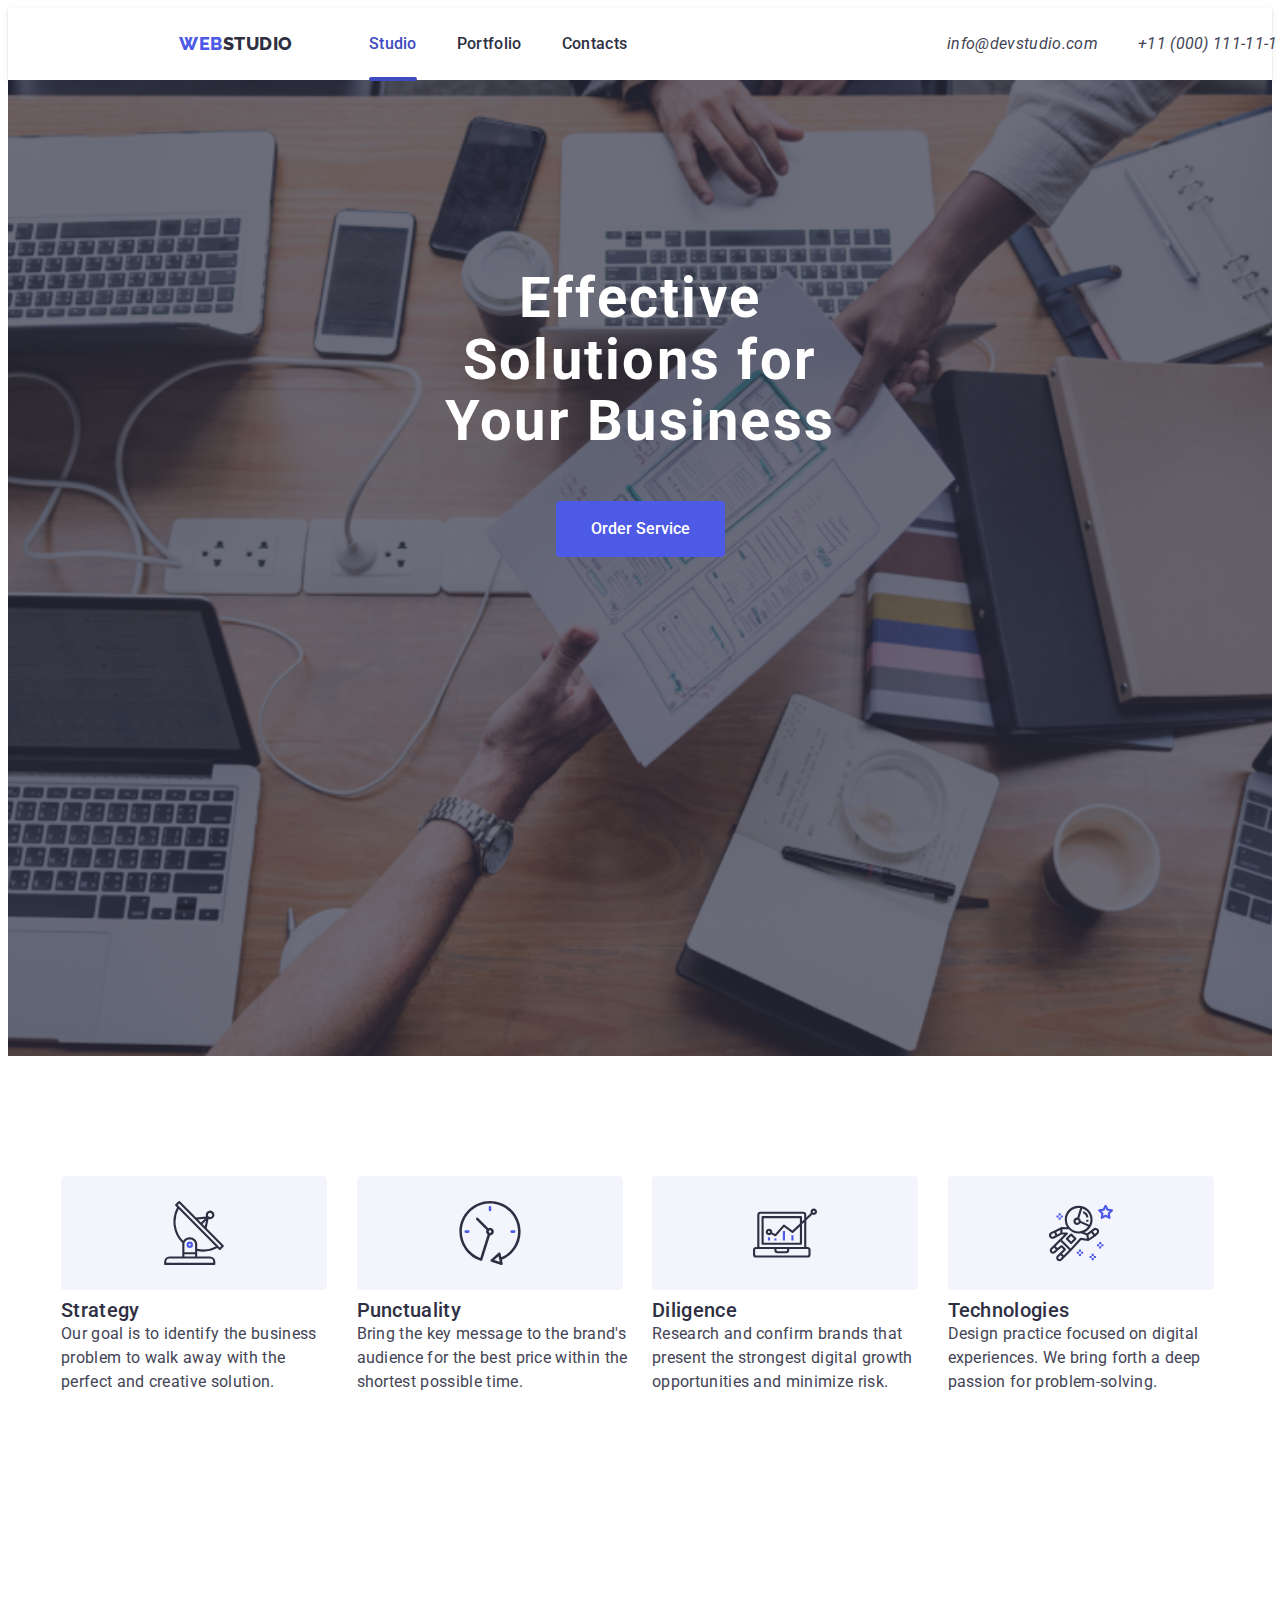
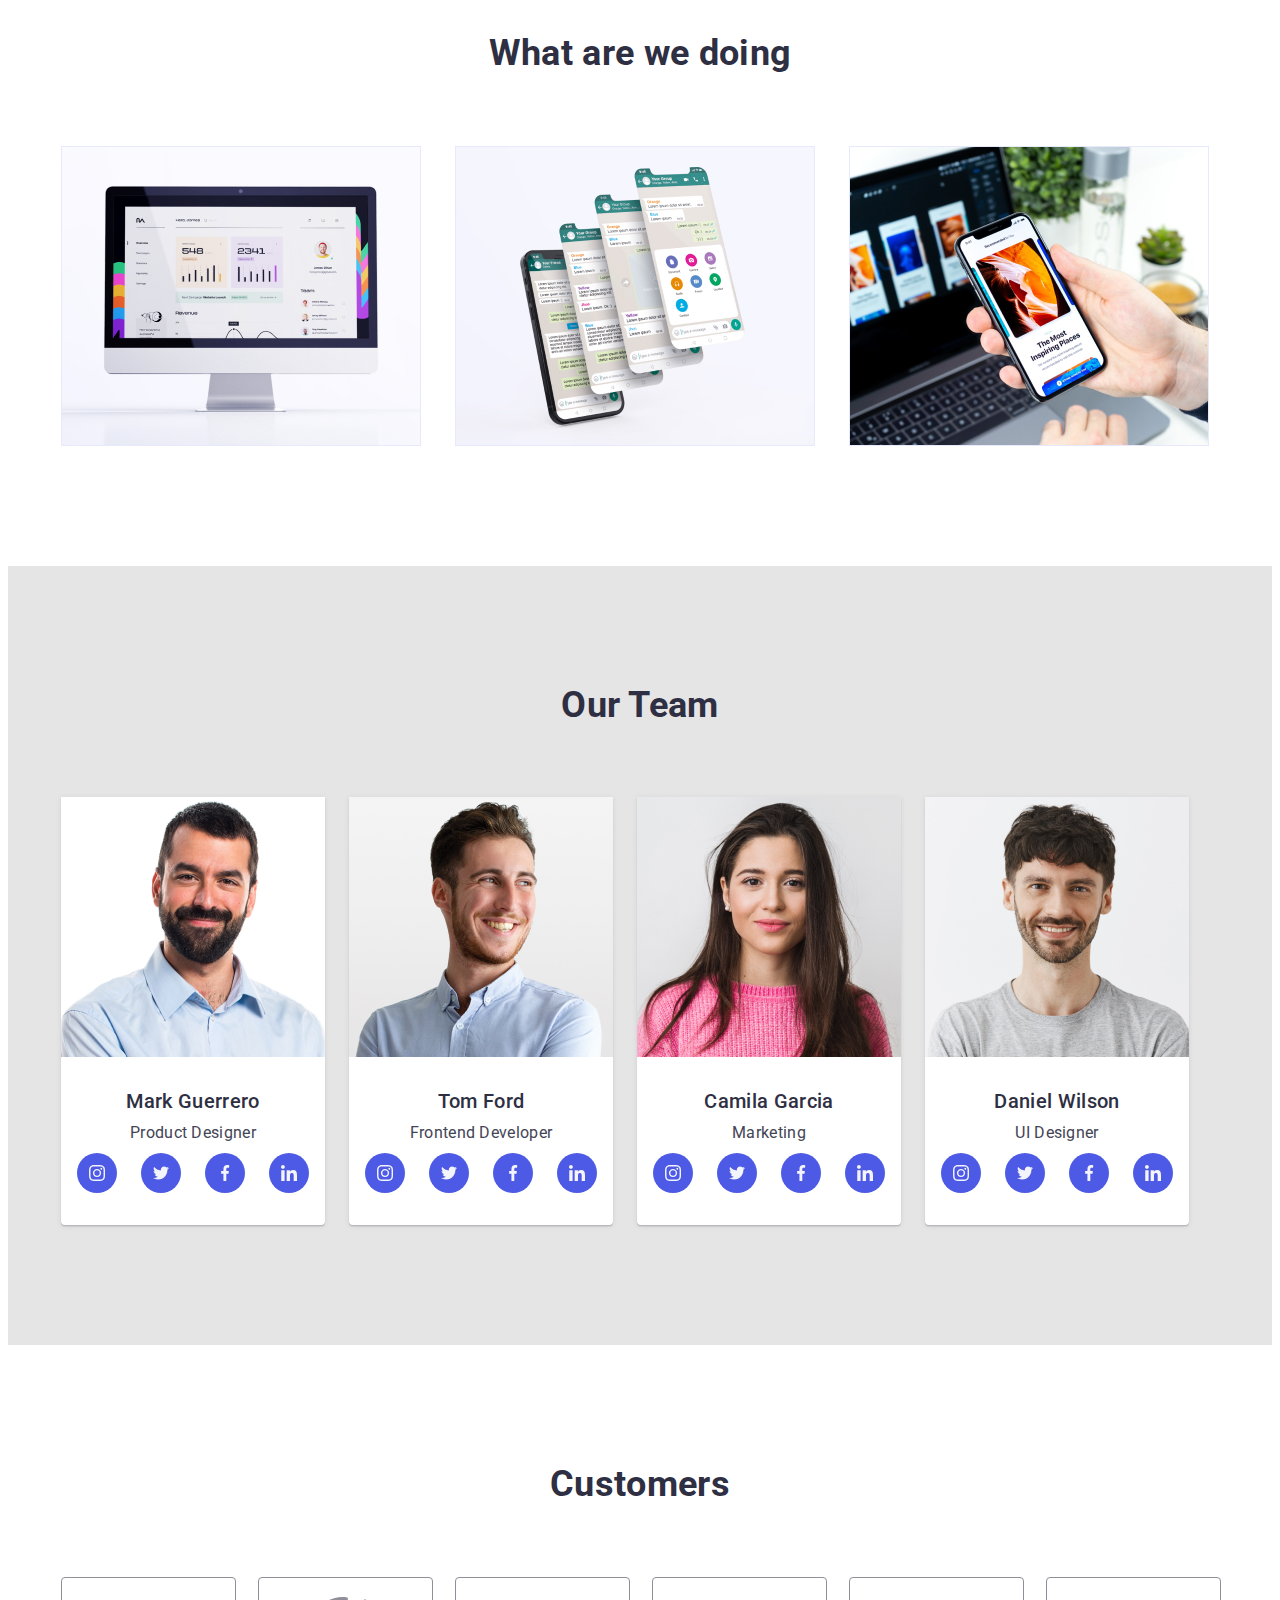
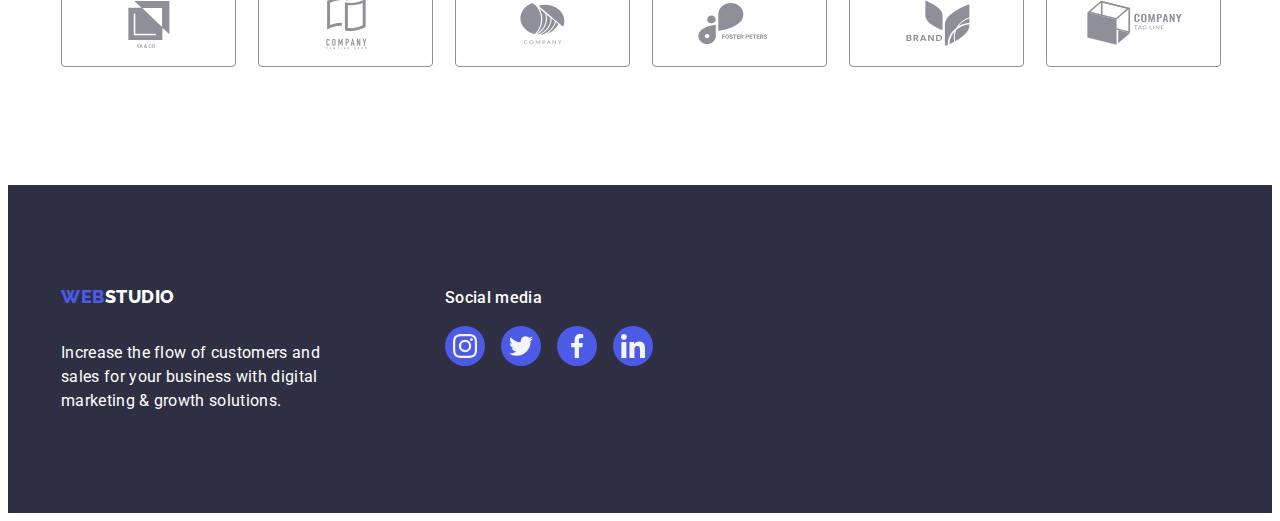
==== index.html @ f2cebaab "Add files via upload" ====
<!DOCTYPE html>
<html lang="en">
<head>
    <meta charset="UTF-8" />
    <meta http-equiv="X-UA-Compatible" content="IE=edge" />
    <meta name="viewport" content="width=device-width, initial-scale=1.0" />
    <link rel="preconnect" href="https://fonts.googleapis.com" />
    <link rel="preconnect" href="https://fonts.gstatic.com" crossorigin />
    <link
    href="https://fonts.googleapis.com/css2?family=Raleway:wght@800&family=Roboto:wght@400;500;700&display=swap"
    rel="stylesheet"/>
    <title>WebStudio</title>
    <link 
    rel="stylesheet" 
    href="https://cdnjs.cloudflare.com/ajax/libs/modern-normalize/2.0.0/modern-normalize.min.css" 
    integrity="sha512-4xo8blKMVCiXpTaLzQSLSw3KFOVPWhm/TRtuPVc4WG6kUgjH6J03IBuG7JZPkcWMxJ5huwaBpOpnwYElP/m6wg==" 
    crossorigin="anonymous" 
    referrerpolicy="no-referrer" />
    <link rel="stylesheet" href="./css/styles.css" />
</head>
<body>
    <header class="header">
      <div class="container header-container">
        <nav class="header-navigation">
            <a href="./index.html" class="header-logo"><span>Web</span>Studio</a>

            <ul class="header-menu">
            <li class="header-menu-item"><a class="header-menu-link current" href="./index.html">Studio</a></li>
            <li class="header-menu-item"><a class="header-menu-link" href="./portfolio.html">Portfolio</a></li>
            <li class="header-menu-item"><a class="header-menu-link" href="/">Contacts</a></li>
            </ul>
        </nav>

        <address class="header-address">
            <ul class="header-address-menu">
            <li class="header-address-item"><a class="header-address-link" href="mailto:info@devstudio.com">info@devstudio.com</a></li>
            <li class="header-address-item"><a class="header-address-link" href="tel:+110001111111">+11 (000) 111-11-11</a></li>
            </ul>
        </address>
      </div>
    </header>
    <main>
        <section class="hero">
          <div class="container hero-container">
            <h1 class="hero-title">Effective Solutions for Your Business</h1>
            <button type="button" class="button hero-button" data-modal-open>Order Service</button>
          </div>
        </section>
      
        <section class="feature">
          <div class="container">
            <h2 class="visually-hidden">Our Qulity</h2>
            <ul class="feature-list">
              <li class="feature-item">
                <div class="feature-item-block">
                  <svg class="feature-item-icon" width="64" height="64">
                    <use href="./images/icons.svg#icon-antenna-1"></use>
                  </svg>
                </div>
                <h3 class="feature-subtitle section-subtitle">Strategy</h3>
                <p class="feature-item-text section-text">
                  Our goal is to identify the business problem to walk away with the
                  perfect and creative solution.
                </p>
              </li>
              <li class="feature-item">
                <div class="feature-item-block">
                  <svg class="feature-item-icon" width="64" height="64">
                    <use href="./images/icons.svg#icon-clock-1"></use>
                  </svg>
                </div>
                <h3 class="feature-subtitle section-subtitle">Punctuality</h3>
                <p class="feature-item-text section-text">
                  Bring the key message to the brand's audience for the best price
                  within the shortest possible time.
                </p>
              </li>
              <li class="feature-item">
                <div class="feature-item-block">
                  <svg class="feature-item-icon" width="64" height="64">
                    <use href="./images/icons.svg#icon-diagram-1"></use>
                  </svg>
                </div>
                <h3 class="feature-subtitle section-subtitle">Diligence</h3>
                <p class="feature-item-text section-text">
                  Research and confirm brands that present the strongest digital
                  growth opportunities and minimize risk.
                </p>
              </li>
              <li class="feature-item">
                <div class="feature-item-block">
                  <svg class="feature-item-icon" width="64" height="64">
                    <use href="./images/icons.svg#icon-astronaut-1"></use>
                  </svg>
                </div>
                <h3 class="feature-subtitle section-subtitle">Technologies</h3>
                <p class="feature-item-text section-text">
                  Design practice focused on digital experiences. We bring forth a
                  deep passion for problem-solving.
                </p>
              </li>
            </ul>
          </div>
        </section>

        <section class="ability">
          <div class="container">
            <h2 class="ability-title section-title">What are we doing</h2>
            <ul class="ability-list">
              <li class="ability-item">
                <img
                  src="./images/Rectangle71.jpg"
                  alt="computer_software"
                  width="360"
                />
              </li>
              <li class="ability-item">
                <img
                  src="./images/Rectangle711.jpg"
                  alt="social_network"
                  width="360"
                />
              </li>
              <li class="ability-item">
                <img
                  src="./images/Rectangle712.jpg"
                  alt="mobile_software"
                  width="360"
                />
              </li>
            </ul>
          </div>
        </section>

        <section class="work">
          <div class="container">
            <h2 class="work-title section-title">Our Team</h2>
            <ul class="work-list">
              <li class="work-item">
                <img src="./images/img.jpg" alt="portrait1" width="264" />
                <div class="work-social-container">
                  <h3 class="work-social-subtitle section-subtitle">Mark Guerrero</h3>
                  <p class="work-social-text section-text">Product Designer</p>
                  <ul class="work-social-list">
                    <li class="work-social-item">
                      <a class="work-social-link" href="" aria-label="instagram" target="_blank" rel="noopener no-referrer">
                        <svg class="work-social-icons" width="16" height="16">
                          <use href="./images/icons.svg#icon-instagram-2"></use>
                        </svg>
                      </a>
                    </li>
                    <li class="work-social-item">
                      <a class="work-social-link" href="" aria-label="twitter" target="_blank" rel="noopener no-referrer">
                        <svg class="work-social-icons" width="16" height="16">
                          <use href="./images/icons.svg#icon-twitter-1"></use>
                        </svg>
                      </a>
                    </li>
                    <li class="work-social-item">
                      <a class="work-social-link" href="" aria-label="facebook" target="_blank" rel="noopener no-referrer">
                        <svg class="work-social-icons" width="16" height="16">
                          <use href="./images/icons.svg#icon-facebook-1"></use>
                        </svg>
                      </a>
                    </li>
                    <li class="work-social-item">
                      <a class="work-social-link" href="" aria-label="linkedin" target="_blank" rel="noopener no-referrer">
                        <svg class="work-social-icons" width="16" height="16">
                          <use href="./images/icons.svg#icon-linkedin-1"></use>
                        </svg>
                      </a>
                    </li>
                  </ul>
                </div>
              </li>
              <li class="work-item">
                <img src="./images/img(1).jpg" alt="portrait2" width="264" />
                <div class="work-social-container">
                  <h3 class="work-social-subtitle section-subtitle">Tom Ford</h3>
                  <p class="work-social-text section-text">Frontend Developer</p>
                  <ul class="work-social-list">
                    <li class="work-social-item">
                      <a class="work-social-link" href="" aria-label="instagram" target="_blank" rel="noopener no-referrer">
                        <svg class="work-social-icons" width="16" height="16">
                          <use href="./images/icons.svg#icon-instagram-2"></use>
                        </svg>
                      </a>
                    </li>
                    <li class="work-social-item">
                      <a class="work-social-link" href="" aria-label="twitter" target="_blank" rel="noopener no-referrer">
                        <svg class="work-social-icons" width="16" height="16">
                          <use href="./images/icons.svg#icon-twitter-1"></use>
                        </svg>
                      </a>
                    </li>
                    <li class="work-social-item">
                      <a class="work-social-link" href="" aria-label="facebook" target="_blank" rel="noopener no-referrer">
                        <svg class="work-social-icons" width="16" height="16">
                          <use href="./images/icons.svg#icon-facebook-1"></use>
                        </svg>
                      </a>
                    </li>
                    <li class="work-social-item">
                      <a class="work-social-link" href="" aria-label="linkedin" target="_blank" rel="noopener no-referrer">
                        <svg class="work-social-icons" width="16" height="16">
                          <use href="./images/icons.svg#icon-linkedin-1"></use>
                        </svg>
                      </a>
                    </li>
                  </ul>
                </div>
              </li>
              <li class="work-item">
                <img src="./images/img(2).jpg" alt="portrait3" width="264" />
                <div class="work-social-container">
                  <h3 class="work-social-subtitle section-subtitle">Camila Garcia</h3>
                  <p class="work-social-text section-text">Marketing</p>
                  <ul class="work-social-list">
                    <li class="work-social-item">
                      <a class="work-social-link" href="" aria-label="instagram" target="_blank" rel="noopener no-referrer">
                        <svg class="work-social-icons" width="16" height="16">
                          <use href="./images/icons.svg#icon-instagram-2"></use>
                        </svg>
                      </a>
                    </li>
                    <li class="work-social-item">
                      <a class="work-social-link" href="" aria-label="twitter" target="_blank" rel="noopener no-referrer">
                        <svg class="work-social-icons" width="16" height="16">
                          <use href="./images/icons.svg#icon-twitter-1"></use>
                        </svg>
                      </a>
                    </li>
                    <li class="work-social-item">
                      <a class="work-social-link" href="" aria-label="facebook" target="_blank" rel="noopener no-referrer">
                        <svg class="work-social-icons" width="16" height="16">
                          <use href="./images/icons.svg#icon-facebook-1"></use>
                        </svg>
                      </a>
                    </li>
                    <li class="work-social-item">
                      <a class="work-social-link" href="" aria-label="linkedin" target="_blank" rel="noopener no-referrer">
                        <svg class="work-social-icons" width="16" height="16">
                          <use href="./images/icons.svg#icon-linkedin-1"></use>
                        </svg>
                      </a>
                    </li>
                  </ul>
                </div>
              </li>
              <li class="work-item">
                <img src="./images/img(3).jpg" alt="portrait4" width="264" />
                <div class="work-social-container">
                  <h3 class="work-social-subtitle section-subtitle">Daniel Wilson</h3>
                  <p class="work-social-text section-text">UI Designer</p>
                  <ul class="work-social-list">
                    <li class="work-social-item">
                      <a class="work-social-link" href="" aria-label="instagram" target="_blank" rel="noopener no-referrer">
                        <svg class="work-social-icons" width="16" height="16">
                          <use href="./images/icons.svg#icon-instagram-2"></use>
                        </svg>
                      </a>
                    </li>
                    <li class="work-social-item">
                      <a class="work-social-link" href="" aria-label="twitter" target="_blank" rel="noopener no-referrer">
                        <svg class="work-social-icons" width="16" height="16">
                          <use href="./images/icons.svg#icon-twitter-1"></use>
                        </svg>
                      </a>
                    </li>
                    <li class="work-social-item">
                      <a class="work-social-link" href="" aria-label="facebook" target="_blank" rel="noopener no-referrer">
                        <svg class="work-social-icons" width="16" height="16">
                          <use href="./images/icons.svg#icon-facebook-1"></use>
                        </svg>
                      </a>
                    </li>
                    <li class="work-social-item">
                      <a class="work-social-link" href="" aria-label="linkedin" target="_blank" rel="noopener no-referrer">
                        <svg class="work-social-icons" width="16" height="16">
                          <use href="./images/icons.svg#icon-linkedin-1"></use>
                        </svg>
                      </a>
                    </li>
                  </ul>
                </div>
              </li>
            </ul>
          </div>
        </section>

        <section class="customers">
          <div class="container">
            <h2 class="customers-title section-title">Customers</h2>
            <ul class="customers-list">
              <li class="customers-item">
                <a href="" class="customers-item-link">
                  <svg class="customers-item-icon" width="104" height="56">
                  <use href="./images/icons.svg#icon-logo"></use>
                  </svg>
                </a>
              </li>
              <li class="customers-item">
                <a href="" class="customers-item-link">
                  <svg class="customers-item-icon" width="104" height="56">
                  <use href="./images/icons.svg#icon-logo2"></use>
                  </svg>
                </a>
              </li>
              <li class="customers-item">
                <a href="" class="customers-item-link">
                  <svg class="customers-item-icon" width="104" height="56">
                  <use href="./images/icons.svg#icon-logo3"></use>
                  </svg>
                </a>
              </li>
              <li class="customers-item">
                <a href="" class="customers-item-link">
                  <svg class="customers-item-icon" width="104" height="56">
                  <use href="./images/icons.svg#icon-logo4"></use>
                  </svg>
                </a>
              </li>
              <li class="customers-item">
                <a href="" class="customers-item-link">
                  <svg class="customers-item-icon" width="104" height="56">
                  <use href="./images/icons.svg#icon-logo5"></use>
                  </svg>
                </a>
              </li>
              <li class="customers-item">
                <a href="" class="customers-item-link">
                  <svg class="customers-item-icon" width="104" height="56">
                  <use href="./images/icons.svg#icon-logo6"></use>
                  </svg>
                </a>
              </li>
            </ul>
          </div>
        </section>
    </main>

    <footer class="footer">
      <div class="container footer-container">
          <div class="footer-container-logo">
            <a href="./index.html" class="footer-logo"><span>Web</span>Studio</a>
            <p class="footer-text">
              Increase the flow of customers and sales for your business with digital
              marketing & growth solutions.
            </p>
          </div>
          <div class="foter-social-container">
          <p class="footer-social-text">Social media</p>
          <ul class="footer-social-list">
            <li class="footer-social-item">
              <a class="footer-social-link" href="" aria-label="instagram" target="_blank" rel="noopener no-referrer">
              <svg class="footer-social-icons" width="24" height="24">
                <use href="./images/icons.svg#icon-instagram-2"></use>
              </svg>
            </a></li>
            <li class="footer-social-item">
              <a class="footer-social-link" href="" aria-label="twitter" target="_blank" rel="noopener no-referrer">
              <svg class="footer-social-icons" width="24" height="24">
                <use href="./images/icons.svg#icon-twitter-1"></use>
              </svg>
            </a></li>
            <li class="footer-social-item">
              <a class="footer-social-link" href="" aria-label="facebook" target="_blank" rel="noopener no-referrer">
              <svg class="footer-social-icons" width="24" height="24">
                <use href="./images/icons.svg#icon-facebook-1"></use>
              </svg>
            </a></li>
            <li class="footer-social-item">
              <a class="footer-social-link" href="" aria-label="linkedin" target="_blank" rel="noopener no-referrer">
              <svg class="footer-social-icons" width="24" height="24">
                <use href="./images/icons.svg#icon-linkedin-1"></use>
              </svg>
            </a></li>
          </ul>
          </div>
      </div>
    </footer>
    <div class="backdrop is-hidden" data-modal>
      <div class="modal">
        <button type="button" class="modal-btn" data-modal-close>
          <svg class="modal-icon" width="8" height="8">
          <use href="./images/icons.svg#icon-vector"></use>
          </svg>
        </button>
      </div>
    </div>
  <script src="./js/modal.js"></script>
</body>
</html>
---- css/styles.css ----
:root {
    --primary-text-color: #434455;
    --subtitle-color: #8e8f99;
    --primary-brand: #4d5ae5;
    --section-bg-color: #e5e5e5;
    --dark-color: #2e2f42;
    --primary-white-color: #ffffff;
    --pressed-state: #404bbf;
    --accent-color: #e7e9fc;
    --light-color: #f4f4fd;
    --success-color: #31d0aa;
}

.list {
    list-style-type: none;
    margin: 0;
    padding-left: 0;
}

body {
    font-family: Roboto, sans-serif;
    background-color: var(--primary-white-color);
    color: var(--primary-text-color);
    letter-spacing: 0.02em;
}

p, h1,h2,h3,h4,h5,h6 {
    margin-top: 0;
    margin-bottom: 0;
}

a {
    text-decoration: none;
    display: block;
}

ul {
    list-style-type: none;
    margin-top: 0;
    margin-bottom: 0;
    padding-left: 0;
}

img {
    display: block;
}

button {
    font-family: inherit;
    font-size: 16px;
    line-height: 1.5;
    cursor: pointer;
    font-weight: 500;
    border: none;
}

.container {
    width: 100%;
    max-width: 1158px;
    padding-left: 15px;
    padding-right: 15px;
    margin: 0 auto;
}

.visually-hidden {
    position: absolute;
    width: 1px;
    height: 1px;
    margin: -1px;
    border: 0;
    padding: 0;
    white-space: nowrap;
    clip-path: inset(100%);
    clip: rect(0 0 0 0);
    overflow: hidden;
}

.section-title {
    color: var(--dark-color);
    font-weight: 700;
    font-size: 36px;
    line-height: 1.1;
    text-align: center;
}

.section-subtitle {
    color: var(--dark-color);
    font-weight: 500;
    font-size: 20px;
    line-height: 1.2;
}

.section-text {
    font-weight: 400;
    font-size: 16px;
    line-height: 1.5;
}

.header {
    padding-left: 156px;
    border-bottom: 1px solid var(--secondary-button-color);
    box-shadow: 0px 2px 1px rgba(46, 47, 66, 0.08), 0px 1px 1px rgba(46, 47, 66, 0.16), 0px 1px 6px rgba(46, 47, 66, 0.08);
}

.header-container {
    display: flex;
    align-items: center;
}

.header-navigation {
    display: flex;
    align-items: center;
    flex-grow: 1;
}

.header-logo {
    color: var(--dark-color);
    font-family: Raleway, cursive;
    font-weight: 800;
    font-size: 18px;
    line-height: 1.3;
    letter-spacing: 0.03em;
    text-transform: uppercase;
    margin-right: 76px;
}

.header-logo span {
    color: var(--primary-brand);
}

.header-menu {
    display: flex;
    gap: 40px;
}

.header-menu-link {
    color: var(--dark-color);
    font-weight: 500;
    font-size: 16px;
    line-height: 1.5;
    padding-top: 24px;
    padding-bottom: 24px;
    transition: color 250ms cubic-bezier(0.4, 0, 0.2, 1);
}

.header-menu-link:hover,
.header-menu-link:focus {
    color: var(--pressed-state);
    transition: color 250ms cubic-bezier(0.4, 0, 0.2, 1);
}

.header-address-menu {
    display: flex;
    gap: 40px;
    align-items: center;
    margin-left: auto;
}

.header-address-link {
    font-weight: 400;
    font-size: 16px;
    line-height: 1.5;
    color: var(--primary-text-color);
    padding-top: 24px;
    padding-bottom: 24px;
    transition: color 250ms cubic-bezier(0.4, 0, 0.2, 1);
}

.header-address-link:hover,
.header-address-link:focus {
    color: var(--pressed-state);
    transition: color 250ms cubic-bezier(0.4, 0, 0.2, 1);
}

.current {
    position: relative;
    color: #404bbf;
    transition: color 250ms cubic-bezier(0.4, 0, 0.2, 1);
}

.current::after {
    position: absolute;
    content: "";
    width: 100%;
    height: 4px;
    left: 0;
    bottom: -1px;
    border-radius: 2px;
    background-color: var(--pressed-state);
}

.hero {
    background-color: var(--dark-color);
    background-image: linear-gradient(rgba(46, 47, 66, 0.7),rgba(46, 47, 66, 0.7)), 
        url(../images/hero-image.jpg);
    background-repeat: no-repeat;
    background-position: center;
    background-size: cover;
    padding-top: 188px;
    padding-bottom: 188px;
    max-width: 1440px;
    width: 100%;
    height: 600px;
}

.hero-container {
    display: block;
}

.hero-title {
    color: var(--primary-white-color);
    font-weight: 700;
    font-size: 56px;
    line-height: 1.1;
    letter-spacing: 0.04em;
    text-align: center;
    margin: 0 auto;
    max-width: 496px;
    min-height: 120px;
    margin-bottom: 48px;
}

.hero-button {
    color: var(--primary-white-color);
    background-color: var(--primary-brand);
    display: block;
    padding: 16px 32px;
    gap: 10px;
    margin: 48px auto 0;
    min-width: 169px;
    height: 56px;
    border: none;
    border-radius: 4px;
    transition: background-color 250ms cubic-bezier(0.4, 0, 0.2, 1);;
}

.hero-button:hover,
.hero-button:focus {
    background-color: var(--pressed-state);
    transition: var(--transition);
}

.feature {
    padding-top: 120px;
    padding-bottom: 120px;
}

.feature-list {
    display: flex;
    padding: 0px;
    gap: 24px;
}

.feature-item {
    width: calc((100% - 72px) / 4);
    margin-right: 0;
    position: relative;
}

.feature-item-block {
    position: relative;
    border: 1px solid var(--light-color);
    border-radius: 4px;
    background-color: var(--light-color);
    width: 264px;
    height: 112px;
    display: flex;
    align-items: center;
    justify-content: center;
    margin-bottom: 8px;
}

.feature-item-icon {
    position: absolute;
    top: 24px;
}

.feature-subtitle {
    margin-top: 8px;
}

.ability {
    padding-top: 120px;
    padding-bottom: 120px;
}
.ability-title {
    max-width: 323px;
    margin: 0 auto;
    margin-bottom: 72px;
}

.ability-list {
    display: flex;
    gap: 24px;
}

.ability-item {
    width: calc((100% - 16px) / 3);
}

.work {
    background-color: var(--section-bg-color);
    padding-top: 120px;
    padding-bottom: 120px;
}

.work-title {
    max-width: 162px;
    margin: 0 auto;
    margin-bottom: 72px;
}

.work-list {
    display: flex;
    gap: 24px;
}

.work-item {
    display: block;
    background: var(--primary-white-color);
    box-shadow: 0px 1px 6px rgba(46, 47, 66, 0.08), 
                0px 1px 1px rgba(46, 47, 66, 0.16), 
                0px 2px 1px rgba(46, 47, 66, 0.08);
    border-radius: 0px 0px 4px 4px;
}

.work-social-container {
    display: block;
    padding: 32px 0;
    gap: 8px;
}

.work-social-subtitle {
    text-align: center;
    margin-bottom: 8px;
}

.work-social-text {
    text-align: center;
    margin-bottom: 8px;
}

.work-social-list {
    display: flex;
    align-items: center;
    justify-content: center;
    gap: 24px;
}

.work-social-item {
    width: 40px;
    height: 40px;
    position: relative;
}

.work-social-link {
    position: absolute;
    background-color: var(--primary-brand);
    border-radius: 50%;
    display: flex;
    align-items: center;
    justify-content: center;
    width: 100%;
    height: 100%;
    transition: background-color 250ms cubic-bezier(0.4, 0, 0.2, 1);
}

.work-social-link:hover,
.work-social-link:focus {
    background-color: #404bbf;

}

.work-social-icons {
    fill: #f4f4fd;
}

.customers {
    padding-top: 120px;
    padding-bottom: 120px;
}

.customers-title {
    font-size: 36px;
    line-height: 1.11;
    color: #2e2f42;
    margin-bottom: 72px;
}

.customers-list {
    display: flex;
    gap: 24px;
}

.customers-item {
    width: calc((100% - 120px) / 6);
    height: 88px;
}

.customers-item-link {
    width: 100%;
    height: 100%;
    border: 1px solid #8e8f99;
    border-radius: 4px;
    display: flex;
    align-items: center;
    justify-content: center;
    color: #8e8f99;
    transition: border-color 250ms cubic-bezier(0.4, 0, 0.2, 1), color 250ms cubic-bezier(0.4, 0, 0.2, 1);
}

.customers-item-link:hover,
.customers-item-link:focus {
    border-color: #404bbf;
    color: #404bbf;
}

.customers-item-icon {
    fill: currentColor;
}

.footer {
    background-color: var(--dark-color);
    color: var(--primary-white-color);
    padding-top: 100px;
    padding-bottom: 100px;
}

.footer-container {
    display: flex;
    align-items: baseline;
}

.footer-container-logo {
    margin-right: 120px;
}

.footer-logo {
    color: var(--second-logo-color);
    font-family: Raleway, cursive;
    font-weight: 800;
    font-size: 18px;
    line-height: 1.3;
    letter-spacing: 0.03em;
    text-transform: uppercase;
    display: inline-block;
    flex-direction: row;
    align-items: flex-start;
    padding: 0px;
    margin-bottom: 16px;
}

.footer-logo span {
    color: var(--primary-brand);
}

.footer-text {
    color: var(--secondary-button-color);
    font-weight: 400;
    font-size: 16px;
    line-height: 1.5;
    margin-top: 16px;
    max-width: 264px;
    max-height: 72px;
}

.footer-social-text {
    font-weight: 500;
    font-size: 16px;
    line-height: 1.5;
    letter-spacing: 0.02em;
    color: #FFFFFF;
    margin-bottom: 16px;
}

.footer-social-list {
    display: flex;
    gap: 16px;
}

.footer-social-item {
    width: 40px;
    height: 40px;
}

.footer-social-link {
    width: 100%;
    height: 100%;
    background-color: #4d5ae5;
    border-radius: 50%;
    display: flex;
    align-items: center;
    justify-content: center;
    transition: background-color 250ms cubic-bezier(0.4, 0, 0.2, 1);
}

.footer-social-link:hover,
.footer-social-link:focus {
    background-color: #31d0aa;
}

.footer-social-icons {
    fill: #f4f4fd;
}


.backdrop {
    position: fixed;
    top: 0;
    left: 0;
    width: 100%;
    height: 100%;
    background-color: rgba(46, 47, 66, 0.4);
    transition: opacity 250ms cubic-bezier(0.4, 0, 0.2, 1), 
                visibility 250ms cubic-bezier(0.4, 0, 0.2, 1);
}

.modal {
    position: absolute;
    top: 50%;
    left: 50%;
    transform: translate(-50%, -50%) scale(1);
    width: 408px;
    min-height: 584px;
    background: #fcfcfc;
    box-shadow: 0px 1px 1px rgba(0, 0, 0, 0.14), 0px 1px 3px rgba(0, 0, 0, 0.12), 0px 2px 1px rgba(0, 0, 0, 0.2);
    border-radius: 4px;
    transition: transform 250ms cubic-bezier(0.4, 0, 0.2, 1);
}

.modal-btn {
    position: absolute;
    top: 24px;
    right: 24px;
    width: 24px;
    height: 24px;
    border-radius: 50%;
    display: flex;
    align-items: center;
    justify-content: center;
    background-color: #e7e9fc;
    border: 1px solid rgba(0, 0, 0, 0.1);
    padding: 0;
    cursor: pointer;
    transition: background-color 250ms cubic-bezier(0.4, 0, 0.2, 1), 
                border 250ms cubic-bezier(0.4, 0, 0.2, 1);
}

.modal-btn:hover,
.modal-btn:focus {
    background-color: #404bbf;
    border: none;
    fill: var(--primary-white-color);
}

.modal-icon {
    transition: fill 250ms cubic-bezier(0.4, 0, 0.2, 1);
}

.is-hidden {
    visibility: hidden;
    opacity: 0;
    pointer-events: none;
}

.project {
    padding-top: 96px;
    padding-bottom: 120px;
}

.project-buttons {
    display: flex;
    justify-content: center;
    gap: 24px;
    margin-bottom: 72px;
}

.filter-button {
    padding: 12px 24px;
    border: 1px solid #E7E9FC;
    background-color: var(--secondary-button-color);
    color: var(--pressed-state);
    border-radius: 4px;
    align-items: center;
    max-width: 116px;
    max-height: 48px;
    transition: color 250ms cubic-bezier(0.4, 0, 0.2, 1), background-color 250ms cubic-bezier(0.4, 0, 0.2, 1), border-color 250ms cubic-bezier(0.4, 0, 0.2, 1), box-shadow 250ms cubic-bezier(0.4, 0, 0.2, 1);
}

.filter-button:hover,
.filter-button:focus {
    background-color: var(--pressed-state);
    color: var(--primary-white-color);
    box-shadow: 0px 3px 1px rgba(0, 0, 0, 0.1), 
                0px 2px 1px rgba(0, 0, 0, 0.08), 
                0px 2px 2px rgba(0, 0, 0, 0.12);
    border-radius: 4px;
    border: 1px solid transparent;
}

.project-list {
    display: flex;
    flex-wrap: wrap;
    column-gap: 24px;
    row-gap: 48px;
}

.project-item {
    width: calc((100% - 48px) / 3);
}

.project-item-link {
    transition: box-shadow 250ms cubic-bezier(0.4, 0, 0.2, 1);
}

.project-item-link:hover,
.project-item-link:focus {
    box-shadow: 0px 1px 6px rgba(46, 47, 66, 0.08), 0px 1px 1px rgba(46, 47, 66, 0.16), 0px 2px 1px rgba(46, 47, 66, 0.08);

}

.project-item-link:hover .project-cover-text,
.project-item-link:focus .project-cover-text {
    transform: translateY(0);
}

.project-cover-block {
    position: relative;
    overflow: hidden;
}

.project-cover-text {
    position: absolute;
    top: 0;
    font-size: 16px;
    line-height: 1.5;
    letter-spacing: 0.02em;
    color: #f4f4fd;
    padding: 40px 32px;
    background-color: #4d5ae5;
    width: 100%;
    height: 100%;
    transform: translateY(100%);
    transition: transform 250ms cubic-bezier(0.4, 0, 0.2, 1);
}

.project-container {
    padding: 32px 16px;
    border: 1px solid #e7e9fc;
    border-top: none;
}


.project-container-title {
    margin-bottom: 8px;
}

.project-container-text {
    align-items: center;
}
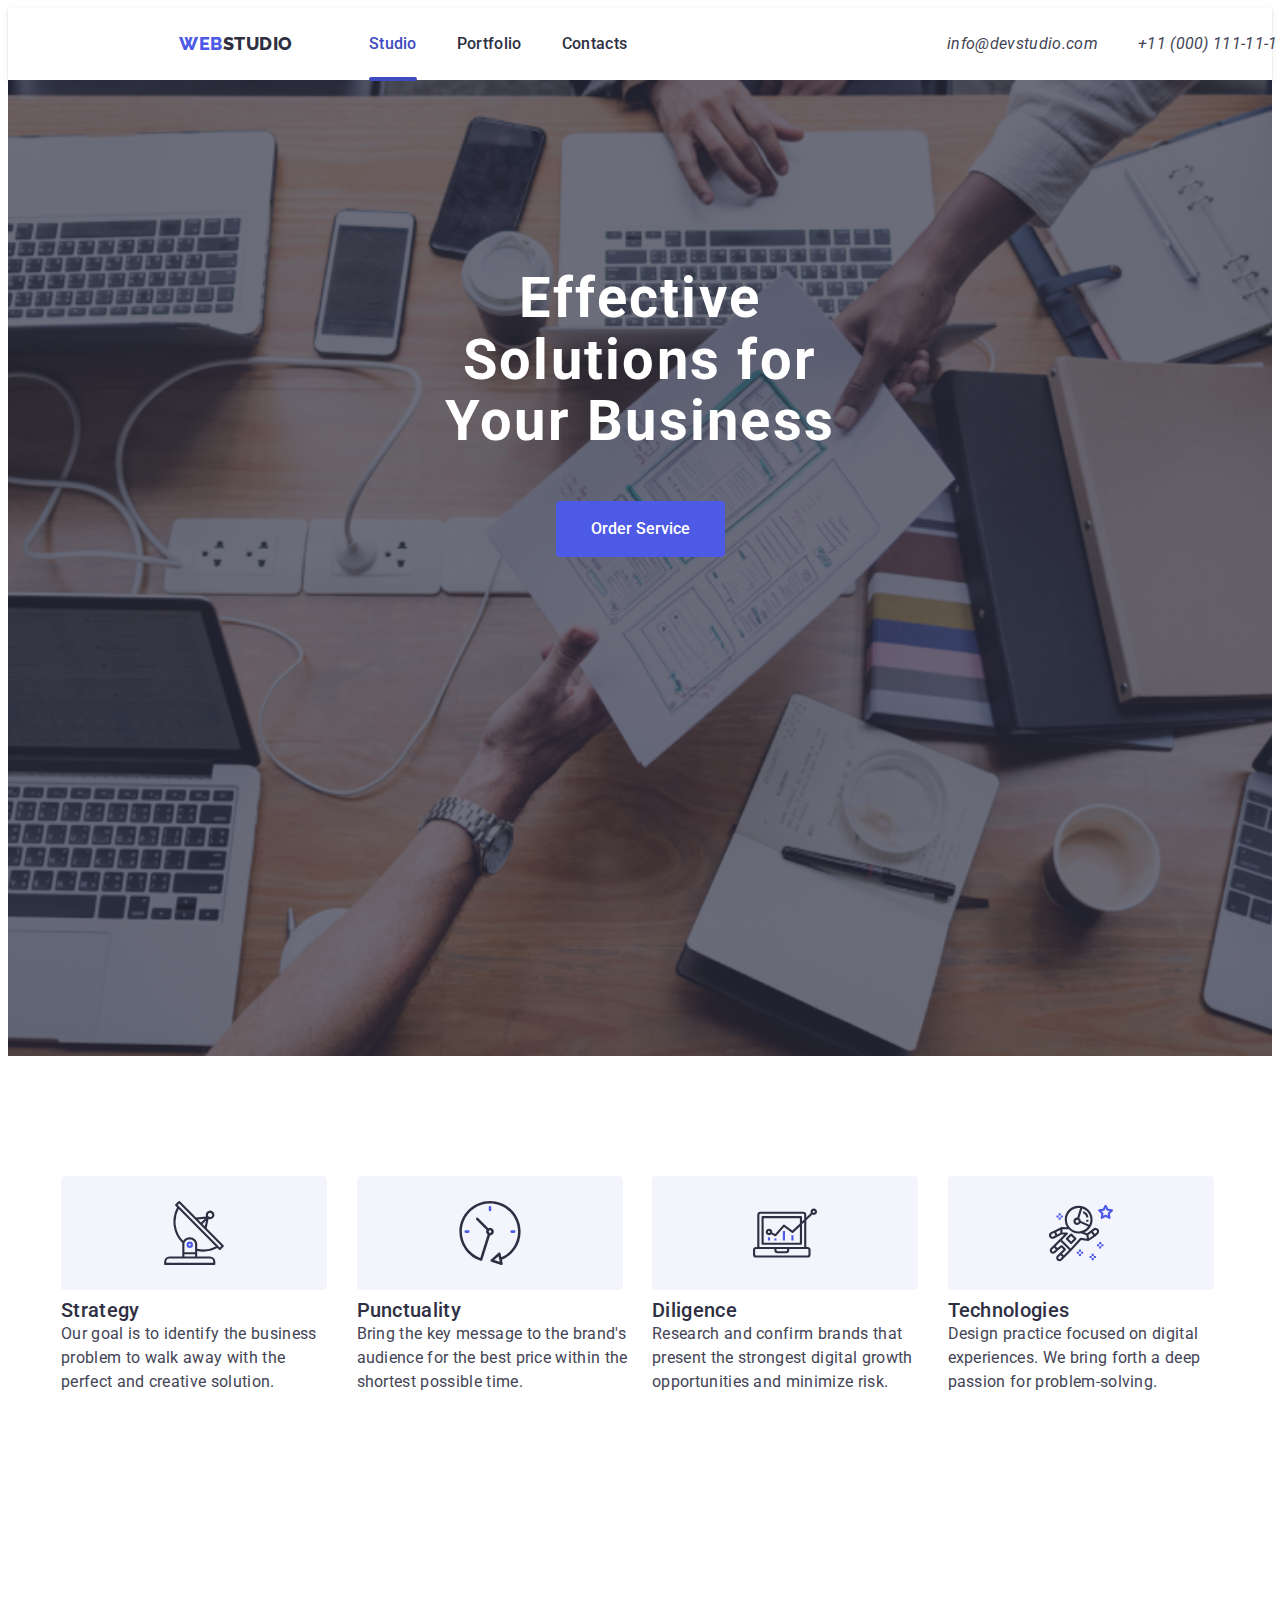
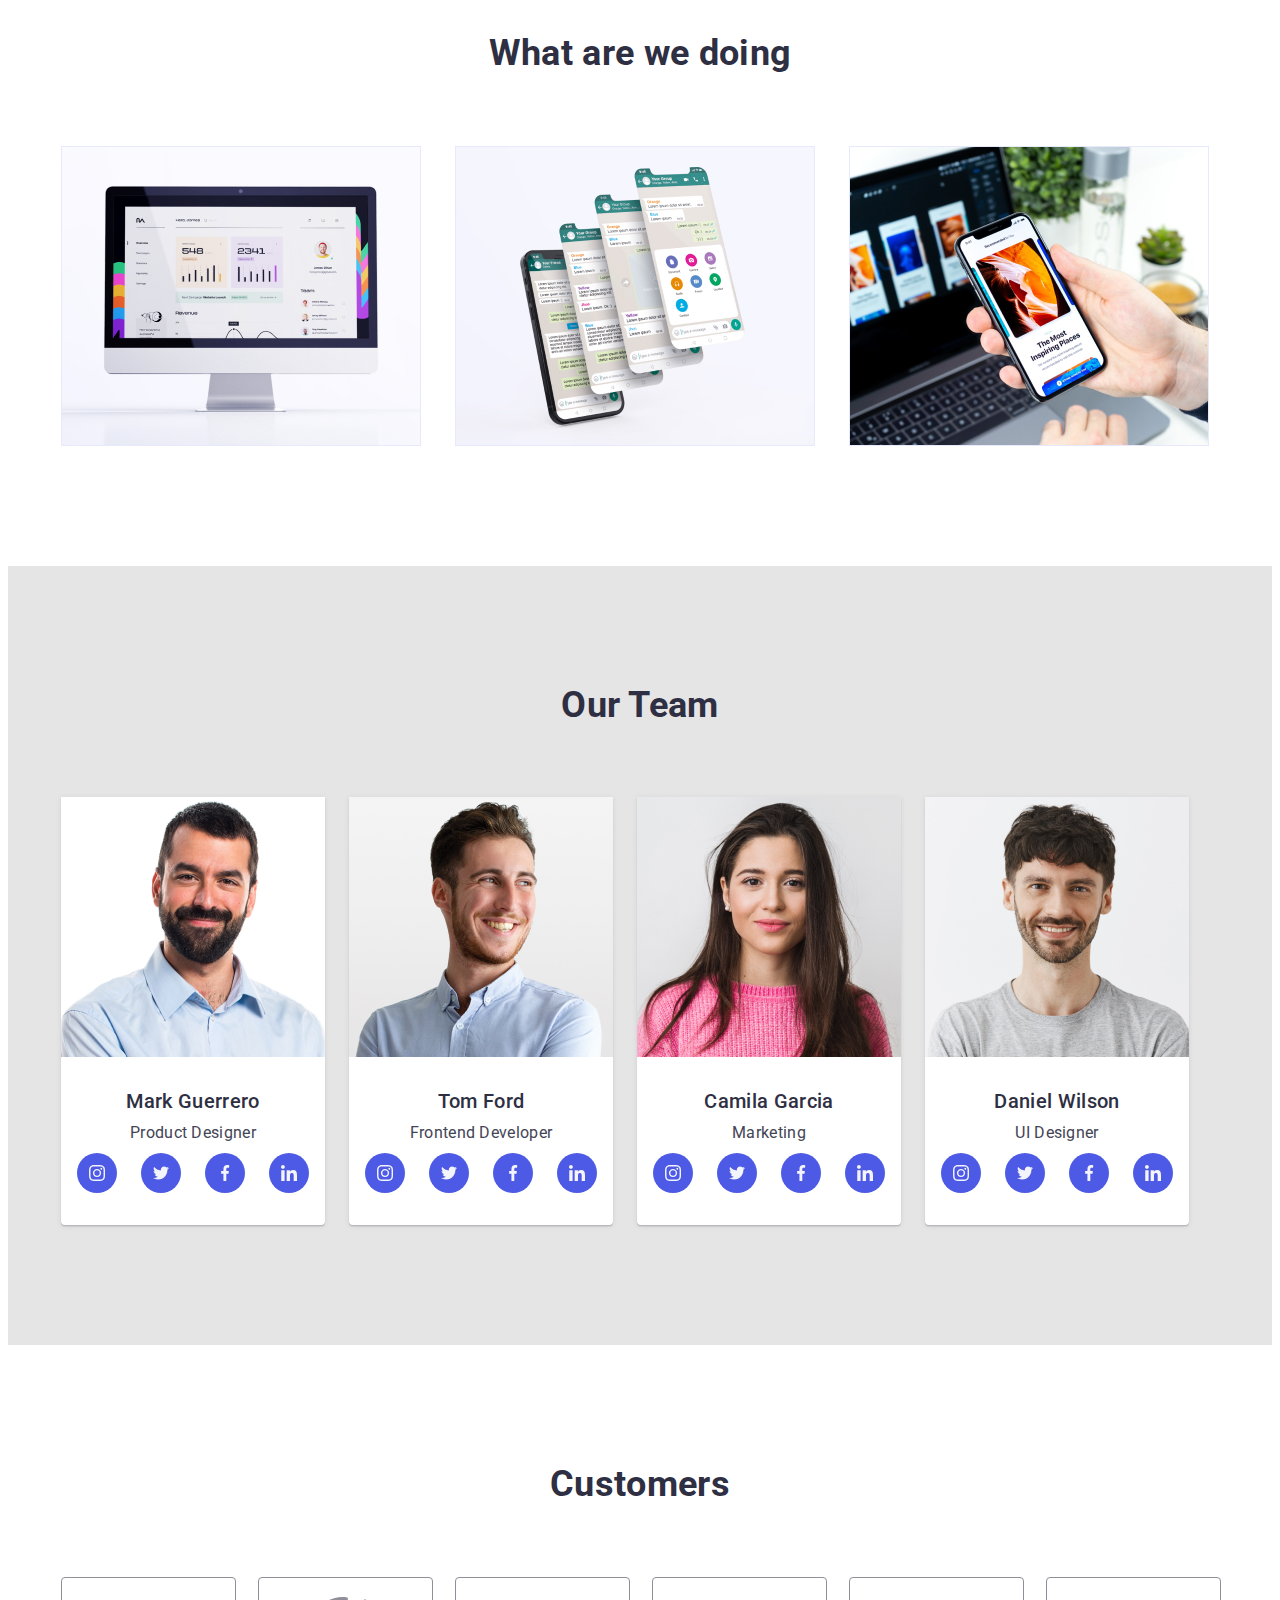
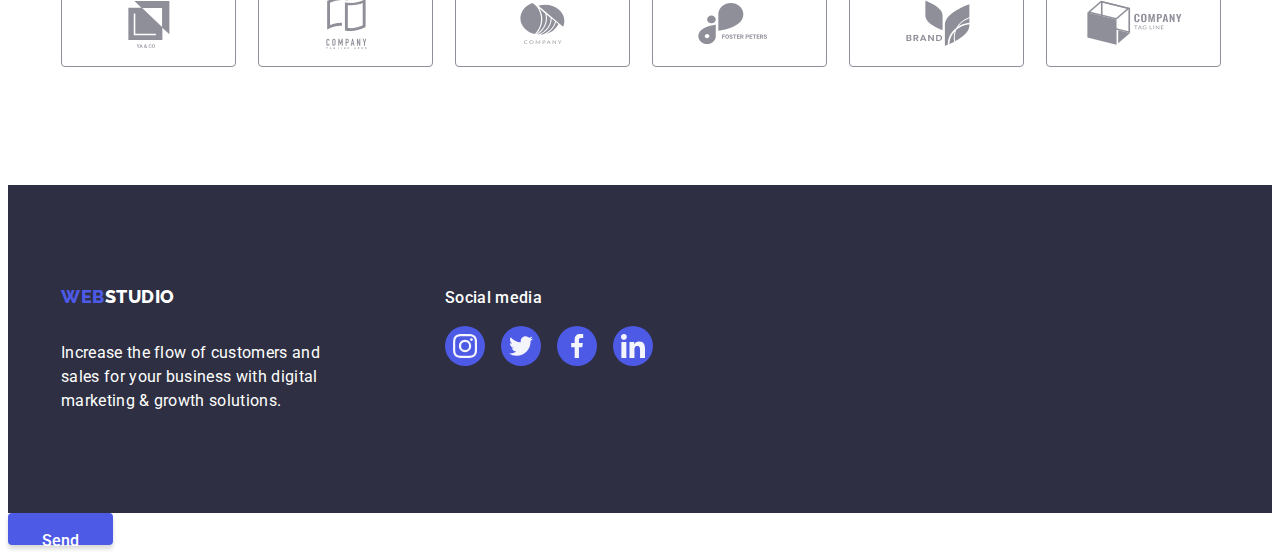
==== commit a950b357: "Add files via upload" ====
--- a/index.html
+++ b/index.html
@@ -386,8 +386,46 @@
           <use href="./images/icons.svg#icon-vector"></use>
           </svg>
         </button>
+        <p class="modal-title">Leave your contacts and we will call you back</p>
+        <form class="form">
+          <div class="modal-field">
+            <label for="user-name" class="modal-label">
+            Name</label>
+          <div class="modal-wrap">
+            <input id="user-name" class="modal-form" type="text" name="name" />
+            <svg class="input-icon" width="18" height="18">
+              <use href="./images/icons.svg#icon-person"></use>
+            </svg>
+          </div>
+        </div>
+        <div class="modal-field">
+          <label for="user-tel" class="modal-label">
+            Phone</label>
+          <div class="modal-wrap">
+            <input id="user-tel" class="modal-form" type="tel" name="phone" />
+            <svg class="input-icon" width="18" height="18">
+              <use href="./images/icons.svg#icon-email"></use>
+            </svg>
+          </div>
+        </div>
+        <div class="modal-field">
+          <label for="user-email" class="modal-label">
+            Email</label>
+          <div class="modal-wrap">
+            <input id="user-email" class="modal-form" type="email" name="email" />
+            <svg class="input-icon" width="18" height="18">
+              <use href="./images/icons.svg#icon-phone"></use>
+            </svg>
+          </div>
+        </div>
+        <div class="modal-field">
+          <label class="modal-label" for="user-text">Comment</label>
+          <textarea id="user-text" class="modal-textarea" name="modal-text" placeholder="Text input" rows="8"></textarea>
+        </div>
+        </form>
       </div>
     </div>
+    <button type="button" class="modal-button">Send</button>
   <script src="./js/modal.js"></script>
 </body>
 </html>
--- a/css/styles.css
+++ b/css/styles.css
@@ -503,7 +503,6 @@
     fill: #f4f4fd;
 }
 
-
 .backdrop {
     position: fixed;
     top: 0;
@@ -526,6 +525,7 @@
     box-shadow: 0px 1px 1px rgba(0, 0, 0, 0.14), 0px 1px 3px rgba(0, 0, 0, 0.12), 0px 2px 1px rgba(0, 0, 0, 0.2);
     border-radius: 4px;
     transition: transform 250ms cubic-bezier(0.4, 0, 0.2, 1);
+    padding: 24px;
 }
 
 .modal-btn {
@@ -563,6 +563,99 @@
     pointer-events: none;
 }
 
+.modal-title {
+    font-weight: 500;
+    font-size: 16px;
+    line-height: 1.5px;
+    letter-spacing: 0.02em;
+    color: #2E2F42;
+    text-align: center;
+    max-width: 360px;
+    margin-top: 48px;
+    margin-bottom: 16px;
+}
+
+.modal-field {
+    margin-top: 8px;
+    margin-bottom: 4px;
+}
+
+.form {
+    display: block;
+    flex-direction: column;
+    gap: 8px;
+    padding-top: 16px;
+    width: 100%;
+}
+
+.modal-label {
+    color: #8E8F99;
+    font-size: 12px;
+    letter-spacing: 0.12px;
+    width: 100%;
+    height: 58px;
+}
+
+.modal-wrap {
+    position: relative;
+}
+
+.modal-form {
+    border-radius: 4px;
+    border-radius: 4px;
+    border: 1px solid rgba(33, 33, 33, 0.20);
+    width: 100%;
+    height: 40px;
+    padding-left: 38px;
+    outline: transparent;
+    transition: border-color 250s cubic-bezier(0.4, 0, 0.2, 1);
+}
+
+.modal-form:focus-within {
+    border-color: #4D5AE5;
+}
+
+.input-icon {
+    position: absolute;
+    left: 16px;
+    top: 50%;
+    transform: translateY(-50%);
+    transition: fill 250s cubic-bezier(0.4, 0, 0.2, 1);
+}
+
+.modal-form:focus-within + .input-icon {
+    fill: #4d5ae5;
+}
+
+.modal-textarea {
+    width: 100%;
+    height: 120px;
+    border-radius: 4px;
+    border: 1px solid rgba(33, 33, 33, 0.20);
+    resize: none;
+    outline: transparent;
+}
+
+.modal-textarea::placeholder {
+    color: rgba(117, 117, 117, 0.50);
+    font-size: 12px;
+    font-family: Roboto;
+    line-height: 16px;
+    letter-spacing: 0.48px;
+}
+
+.modal-button {
+    color: var(--primary-white-color);
+    background-color: var(--primary-brand);
+    display: block;
+    padding: 16px 32px;
+    gap: 10px;
+    min-width: 105px;
+    height: 24px;
+    box-shadow: 0px 4px 4px 0px rgba(0, 0, 0, 0.15);
+    border-radius: 4px;
+}
+
 .project {
     padding-top: 96px;
     padding-bottom: 120px;
@@ -616,7 +709,6 @@
 .project-item-link:hover,
 .project-item-link:focus {
     box-shadow: 0px 1px 6px rgba(46, 47, 66, 0.08), 0px 1px 1px rgba(46, 47, 66, 0.16), 0px 2px 1px rgba(46, 47, 66, 0.08);
-
 }
 
 .project-item-link:hover .project-cover-text,
@@ -650,7 +742,6 @@
     border-top: none;
 }
 
-
 .project-container-title {
     margin-bottom: 8px;
 }
@@ -661,3 +752,4 @@
 
 
 
+
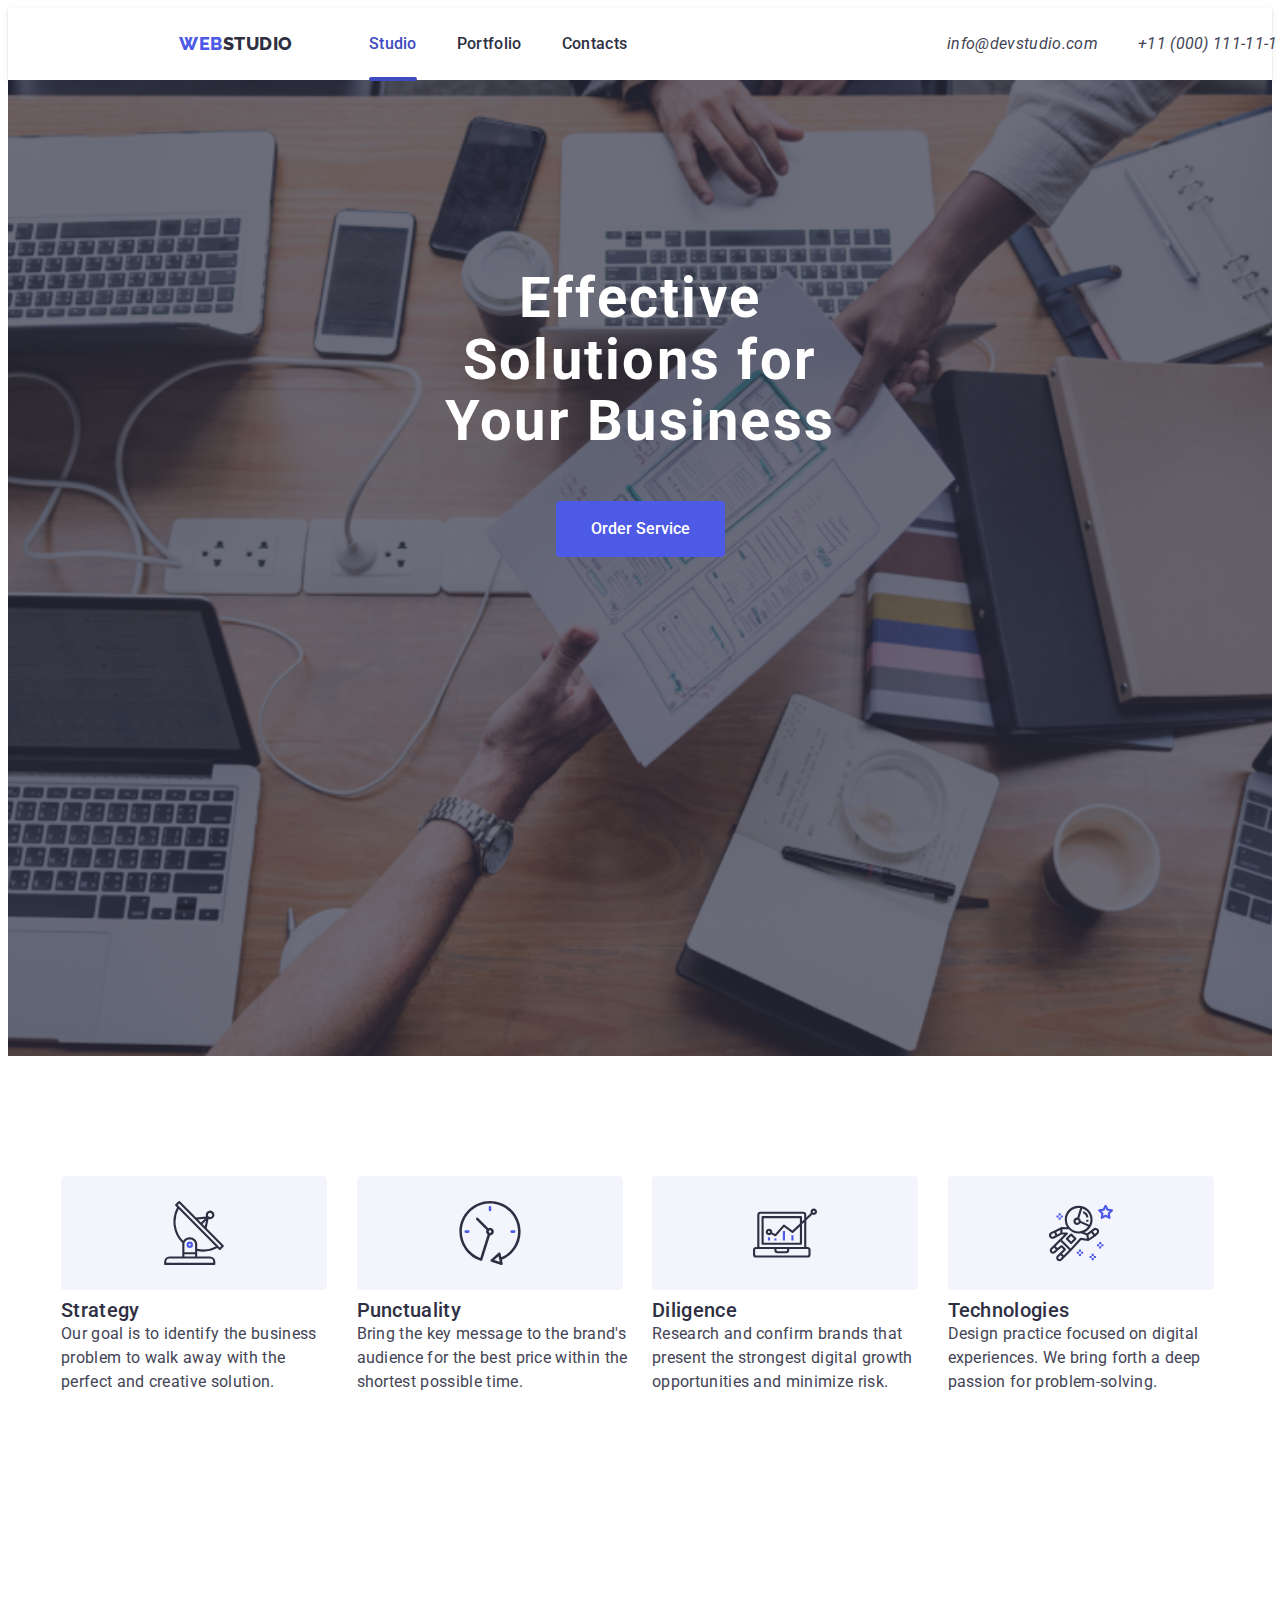
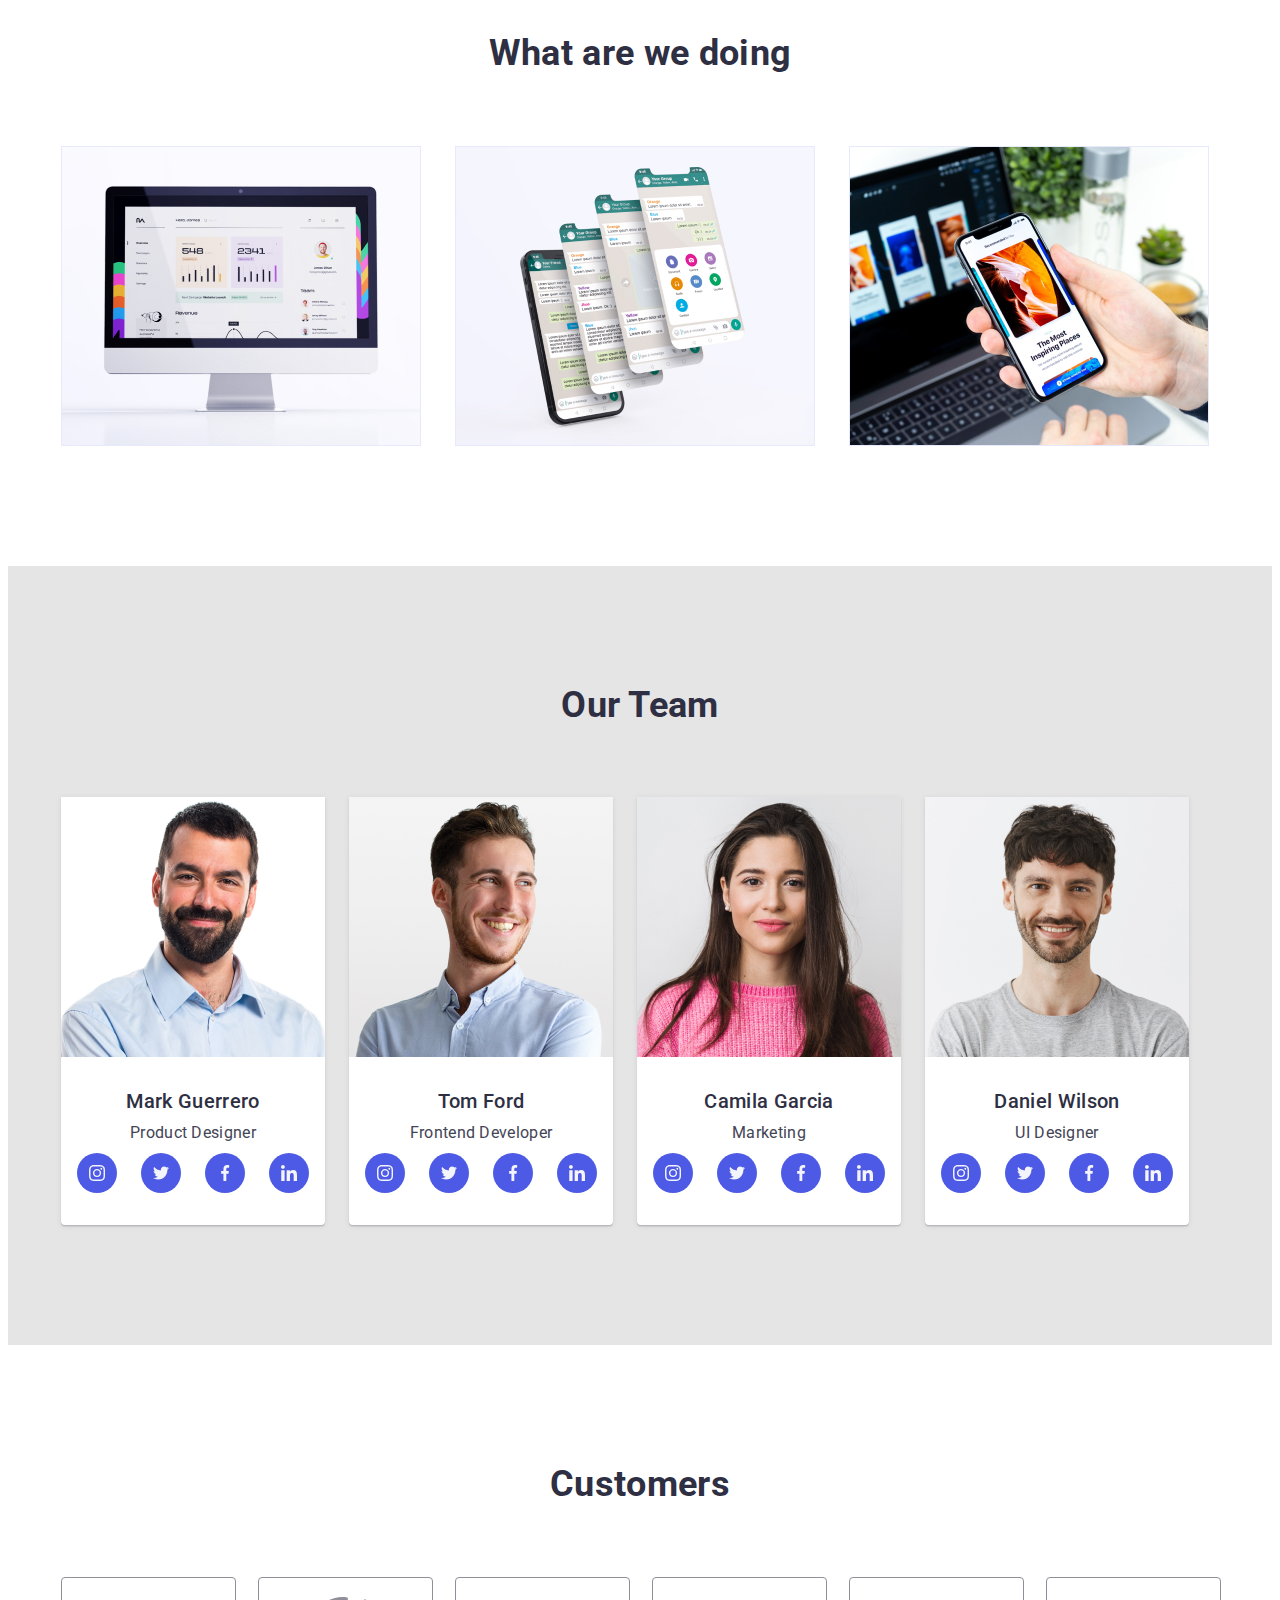
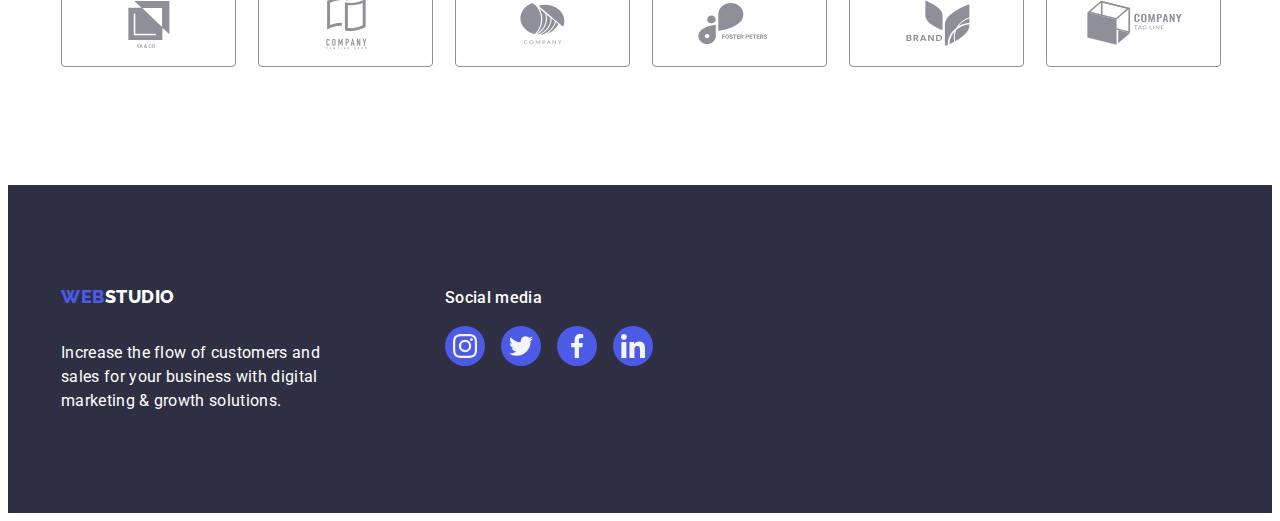
==== commit fa595a7a: "Add files via upload" ====
--- a/index.html
+++ b/index.html
@@ -379,6 +379,7 @@
           </div>
       </div>
     </footer>
+
     <div class="backdrop is-hidden" data-modal>
       <div class="modal">
         <button type="button" class="modal-btn" data-modal-close>
@@ -422,10 +423,14 @@
           <label class="modal-label" for="user-text">Comment</label>
           <textarea id="user-text" class="modal-textarea" name="modal-text" placeholder="Text input" rows="8"></textarea>
         </div>
+        <div class="modal-field">
+          <input type="checkbox" name="policy" id="policy" class="modale-check" value="true">
+          <label for="policy" class="modal-check-text">I accept the terms and conditions of the Privacy Policy</label>
+        </div>
+        <button type="submit" class="modal-button">Send</button>
+    <script src="./js/modal.js"></script>
         </form>
       </div>
-    </div>
-    <button type="button" class="modal-button">Send</button>
-  <script src="./js/modal.js"></script>
+  </div>
 </body>
 </html>
